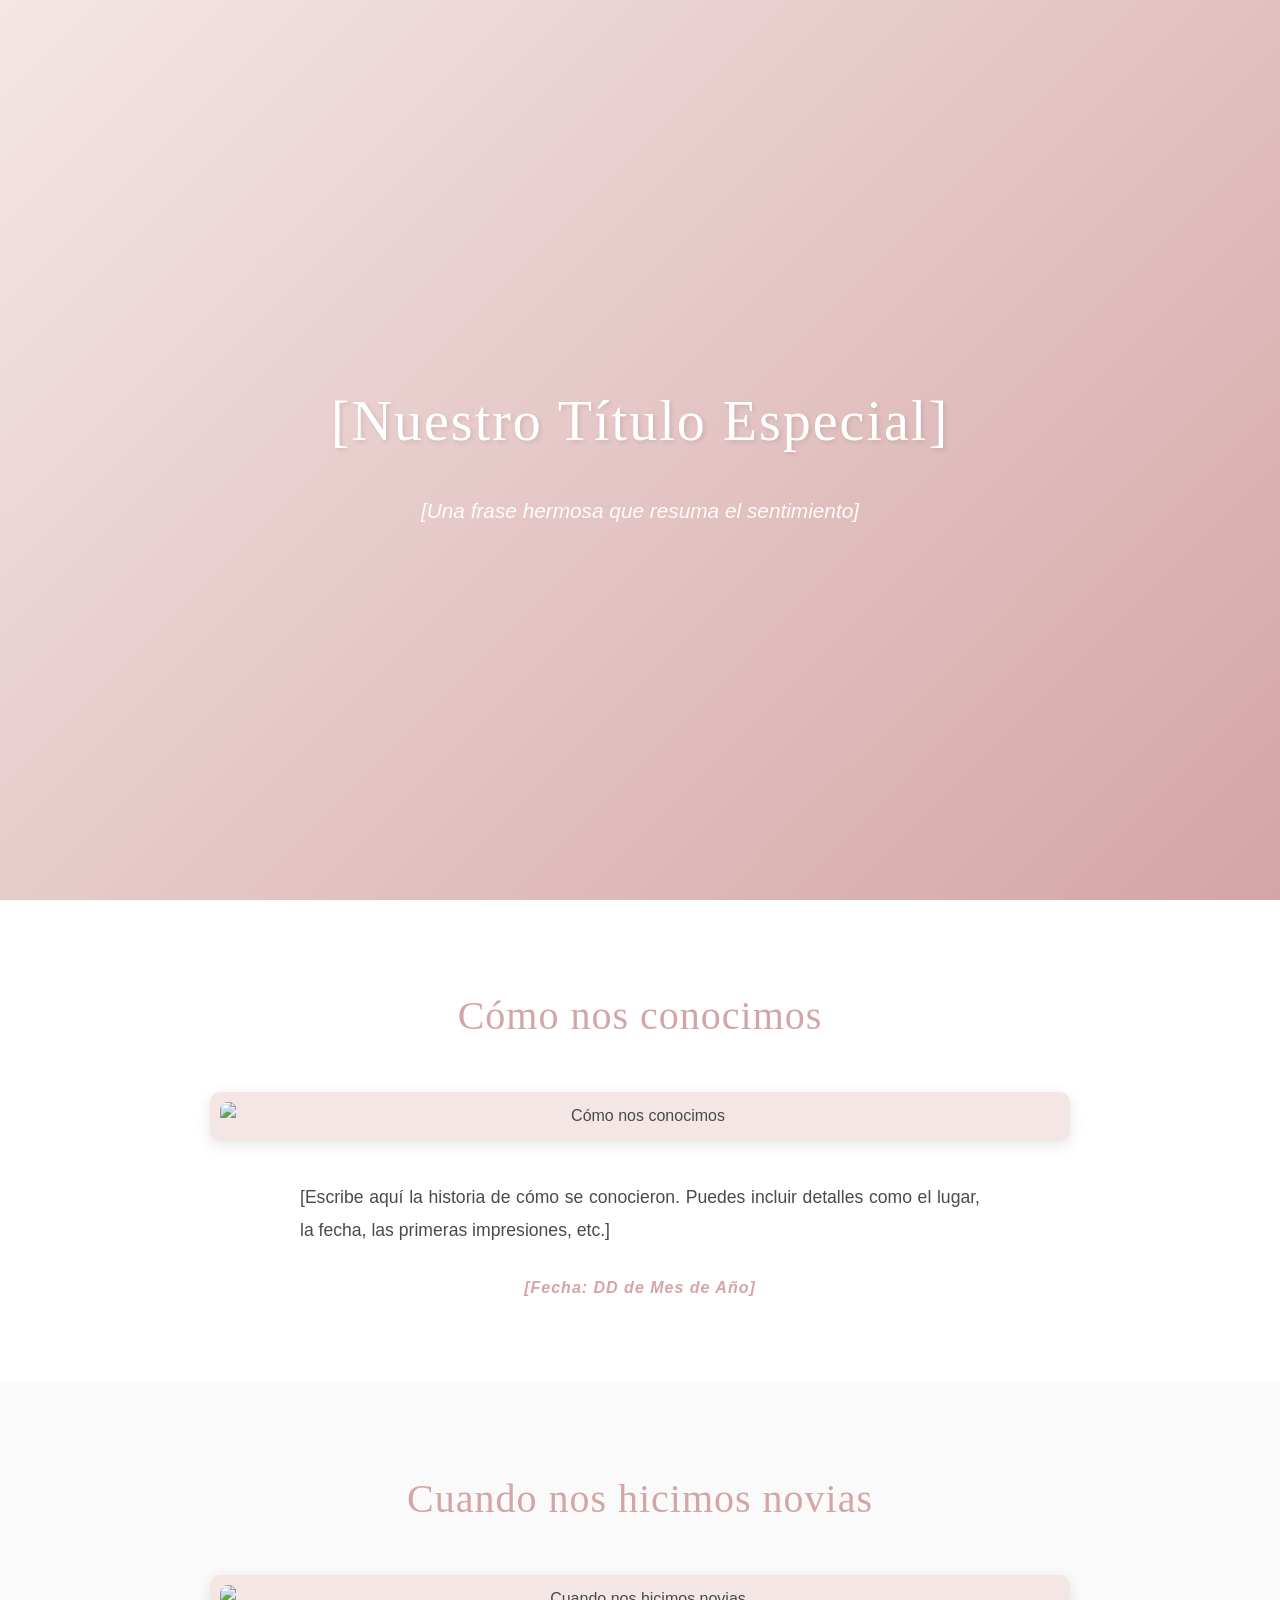
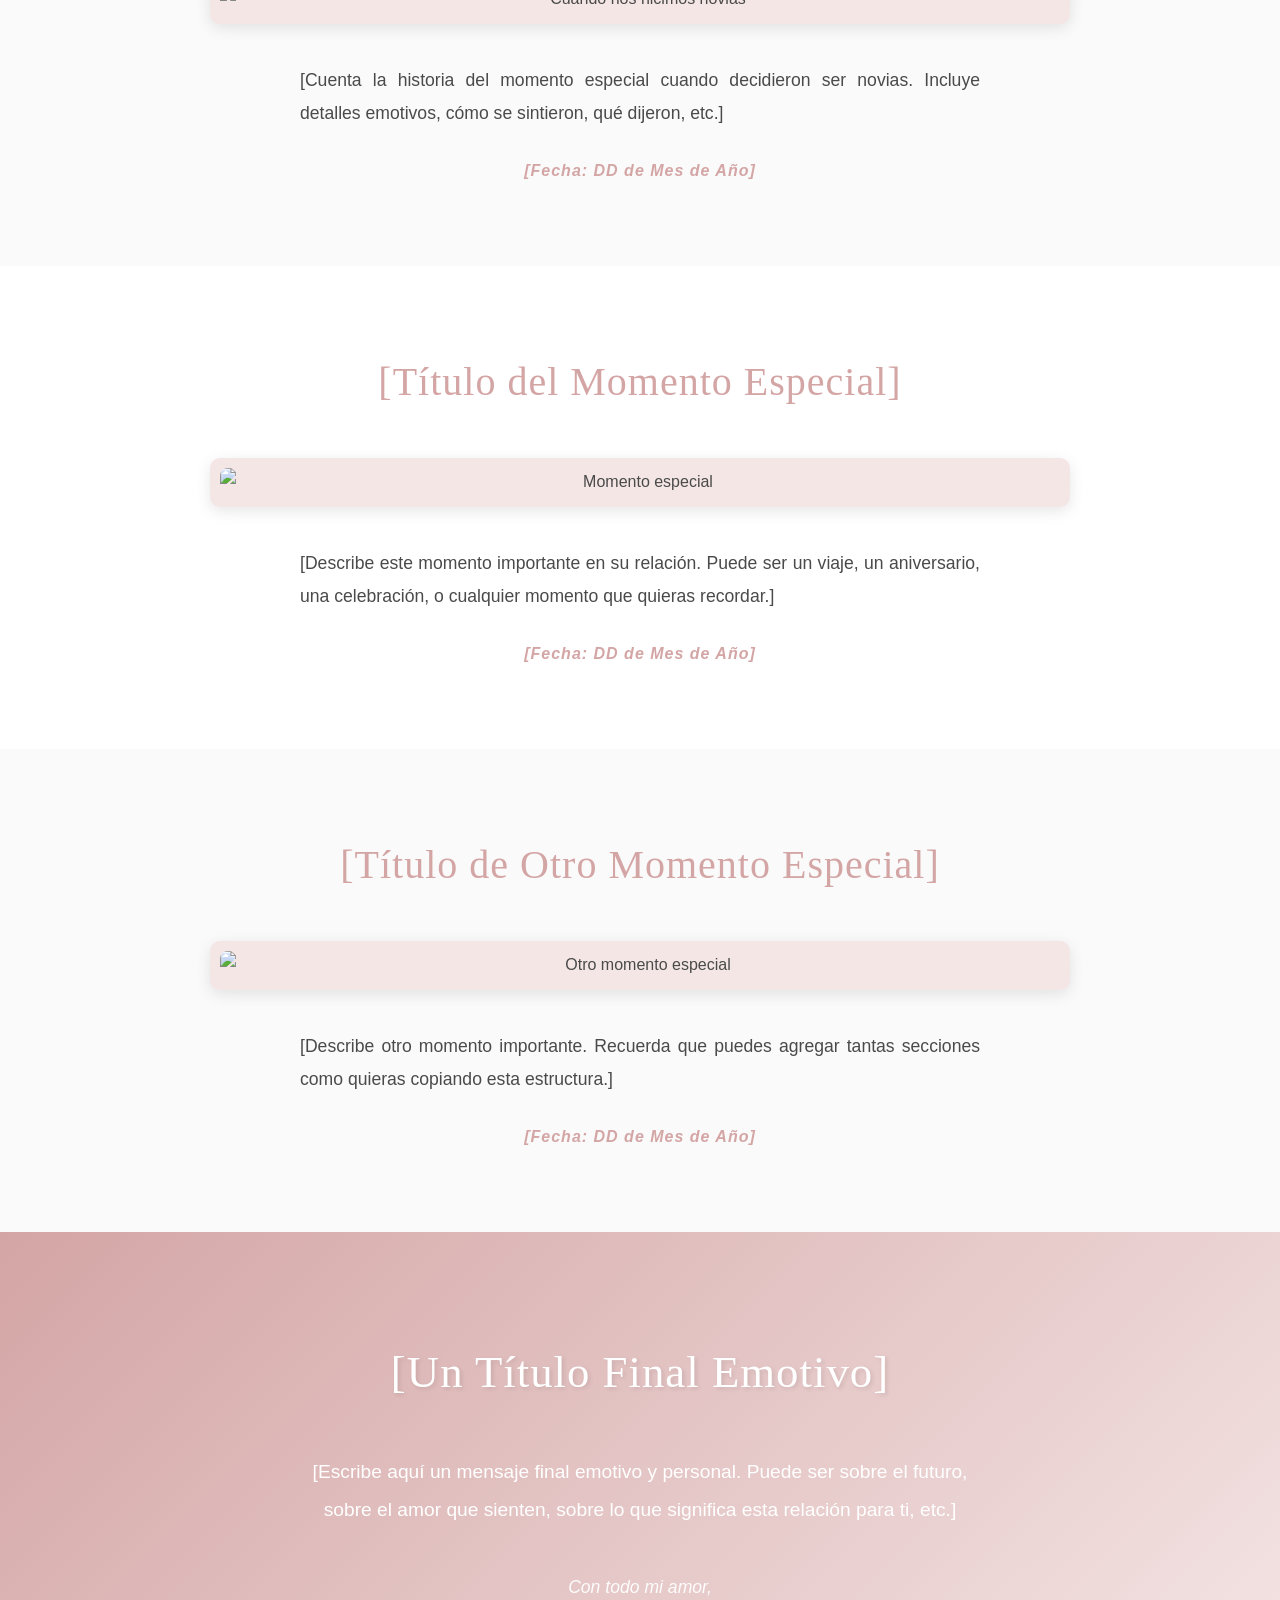
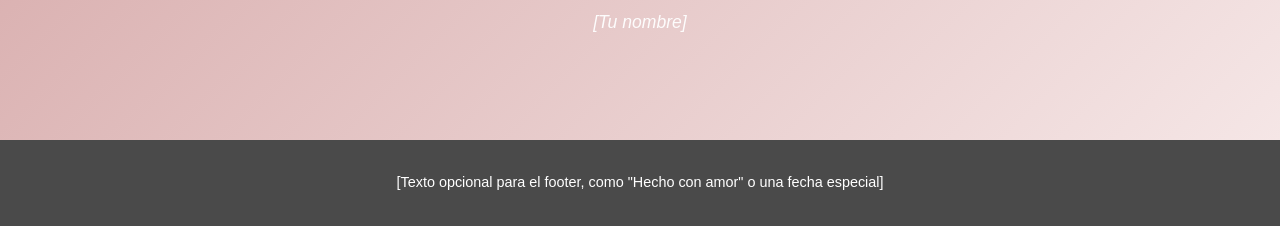
==== index.html @ 11124050 "Add files via upload" ====
<!DOCTYPE html>
<html lang="es">
<head>
    <meta charset="UTF-8">
    <meta name="viewport" content="width=device-width, initial-scale=1.0">
    <title>Nuestra Historia</title>
    <!-- Enlace al archivo CSS -->
    <link rel="stylesheet" href="style.css">
</head>
<body>
    <!-- ============================================
        PORTADA - Título principal y frase corta
        ============================================ -->
    <section class="portada">
        <div class="portada-contenido">
            <!-- CAMBIAR: Título principal de la historia -->
            <h1 class="titulo-principal">[Nuestro Título Especial]</h1>
            <!-- CAMBIAR: Frase corta y emotiva para la portada -->
            <p class="frase-portada">[Una frase hermosa que resuma el sentimiento]</p>
        </div>
    </section>

    <!-- ============================================
        SECCIÓN 1: Cómo nos conocimos
        ============================================ -->
    <section class="seccion" id="como-nos-conocimos">
        <div class="contenedor">
            <!-- CAMBIAR: Título de esta sección -->
            <h2 class="titulo-seccion">Cómo nos conocimos</h2>
            
            <!-- CAMBIAR: Imagen de esta sección -->
            <!-- Reemplazar "imagen1.jpg" con el nombre de tu imagen -->
            <!-- Formato recomendado: JPG o PNG -->
            <div class="imagen-contenedor">
                <img src="imagenes/imagen1.jpg" alt="Cómo nos conocimos" class="imagen-seccion">
            </div>
            
            <!-- CAMBIAR: Texto de la historia -->
            <div class="texto-seccion">
                <p>
                    [Escribe aquí la historia de cómo se conocieron. 
                    Puedes incluir detalles como el lugar, la fecha, 
                    las primeras impresiones, etc.]
                </p>
                <!-- CAMBIAR: Fecha importante (opcional) -->
                <p class="fecha-importante">[Fecha: DD de Mes de Año]</p>
            </div>
        </div>
    </section>

    <!-- ============================================
        SECCIÓN 2: Cuando nos hicimos novias
        ============================================ -->
    <section class="seccion seccion-alternada" id="cuando-nos-hicimos-novias">
        <div class="contenedor">
            <!-- CAMBIAR: Título de esta sección -->
            <h2 class="titulo-seccion">Cuando nos hicimos novias</h2>
            
            <!-- CAMBIAR: Imagen de esta sección -->
            <div class="imagen-contenedor">
                <img src="imagenes/imagen2.jpg" alt="Cuando nos hicimos novias" class="imagen-seccion">
            </div>
            
            <!-- CAMBIAR: Texto de la historia -->
            <div class="texto-seccion">
                <p>
                    [Cuenta la historia del momento especial cuando 
                    decidieron ser novias. Incluye detalles emotivos, 
                    cómo se sintieron, qué dijeron, etc.]
                </p>
                <!-- CAMBIAR: Fecha importante -->
                <p class="fecha-importante">[Fecha: DD de Mes de Año]</p>
            </div>
        </div>
    </section>

    <!-- ============================================
        SECCIÓN 3: Momento importante (ejemplo)
        Puedes copiar esta sección completa para agregar más momentos
        ============================================ -->
    <section class="seccion" id="momento-importante-1">
        <div class="contenedor">
            <!-- CAMBIAR: Título de este momento especial -->
            <h2 class="titulo-seccion">[Título del Momento Especial]</h2>
            
            <!-- CAMBIAR: Imagen de este momento -->
            <div class="imagen-contenedor">
                <img src="imagenes/imagen3.jpg" alt="Momento especial" class="imagen-seccion">
            </div>
            
            <!-- CAMBIAR: Texto de este momento -->
            <div class="texto-seccion">
                <p>
                    [Describe este momento importante en su relación. 
                    Puede ser un viaje, un aniversario, una celebración, 
                    o cualquier momento que quieras recordar.]
                </p>
                <!-- CAMBIAR: Fecha importante -->
                <p class="fecha-importante">[Fecha: DD de Mes de Año]</p>
            </div>
        </div>
    </section>

    <!-- ============================================
        SECCIÓN 4: Otro momento importante (ejemplo)
        Copia esta sección si necesitas más momentos
        ============================================ -->
    <section class="seccion seccion-alternada" id="momento-importante-2">
        <div class="contenedor">
            <!-- CAMBIAR: Título de este momento especial -->
            <h2 class="titulo-seccion">[Título de Otro Momento Especial]</h2>
            
            <!-- CAMBIAR: Imagen de este momento -->
            <div class="imagen-contenedor">
                <img src="imagenes/imagen4.jpg" alt="Otro momento especial" class="imagen-seccion">
            </div>
            
            <!-- CAMBIAR: Texto de este momento -->
            <div class="texto-seccion">
                <p>
                    [Describe otro momento importante. Recuerda que puedes 
                    agregar tantas secciones como quieras copiando esta estructura.]
                </p>
                <!-- CAMBIAR: Fecha importante -->
                <p class="fecha-importante">[Fecha: DD de Mes de Año]</p>
            </div>
        </div>
    </section>

    <!-- ============================================
        SECCIÓN FINAL: Mensaje emotivo
        ============================================ -->
    <section class="seccion-final">
        <div class="contenedor">
            <!-- CAMBIAR: Mensaje final emotivo -->
            <h2 class="titulo-final">[Un Título Final Emotivo]</h2>
            <div class="mensaje-final">
                <p>
                    [Escribe aquí un mensaje final emotivo y personal. 
                    Puede ser sobre el futuro, sobre el amor que sienten, 
                    sobre lo que significa esta relación para ti, etc.]
                </p>
                <!-- CAMBIAR: Firma o nombre especial (opcional) -->
                <p class="firma">Con todo mi amor,<br>[Tu nombre]</p>
            </div>
        </div>
    </section>

    <!-- ============================================
        FOOTER: Información adicional (opcional)
        ============================================ -->
    <footer class="footer">
        <div class="contenedor">
            <!-- CAMBIAR: Texto del footer (opcional) -->
            <p>[Texto opcional para el footer, como "Hecho con amor" o una fecha especial]</p>
        </div>
    </footer>
</body>
</html>
---- style.css ----
/* ============================================
   CONFIGURACIÓN GENERAL Y RESET
   ============================================ */

/* Reset básico para asegurar consistencia entre navegadores */
* {
    margin: 0;
    padding: 0;
    box-sizing: border-box;
}

/* Variables CSS para colores y estilos principales */
/* CAMBIAR: Puedes modificar estos colores para personalizar el diseño */
:root {
    --color-principal: #d4a5a5;        /* Color principal romántico (rosa suave) */
    --color-secundario: #f5e6e6;      /* Color secundario (rosa muy claro) */
    --color-texto: #4a4a4a;           /* Color del texto principal */
    --color-texto-claro: #666666;     /* Color del texto secundario */
    --color-fondo: #ffffff;            /* Color de fondo principal */
    --color-fondo-alternado: #fafafa; /* Color de fondo alternado */
    --fuente-titulo: 'Georgia', serif; /* Fuente para títulos (serif elegante) */
    --fuente-texto: 'Arial', sans-serif; /* Fuente para textos */
}

/* Estilos del cuerpo de la página */
body {
    font-family: var(--fuente-texto);
    color: var(--color-texto);
    line-height: 1.8;
    background-color: var(--color-fondo);
    /* Suaviza el renderizado de fuentes */
    -webkit-font-smoothing: antialiased;
    -moz-osx-font-smoothing: grayscale;
}

/* Contenedor principal para centrar el contenido */
.contenedor {
    max-width: 900px;
    margin: 0 auto;
    padding: 0 20px;
}

/* ============================================
   PORTADA - Sección inicial
   ============================================ */

.portada {
    /* Altura completa de la pantalla en desktop */
    min-height: 100vh;
    /* Centra el contenido verticalmente */
    display: flex;
    align-items: center;
    justify-content: center;
    /* Fondo con gradiente suave */
    background: linear-gradient(135deg, var(--color-secundario) 0%, var(--color-principal) 100%);
    /* Padding para evitar que el texto toque los bordes */
    padding: 40px 20px;
    /* Centra el texto */
    text-align: center;
}

.portada-contenido {
    /* Animación suave al cargar */
    animation: fadeInUp 1s ease-out;
}

/* Título principal de la portada */
.titulo-principal {
    font-family: var(--fuente-titulo);
    font-size: 3.5rem;
    color: #ffffff;
    margin-bottom: 20px;
    /* Sombra suave para legibilidad */
    text-shadow: 2px 2px 4px rgba(0, 0, 0, 0.1);
    font-weight: normal;
    letter-spacing: 2px;
}

/* Frase corta de la portada */
.frase-portada {
    font-size: 1.3rem;
    color: #ffffff;
    font-style: italic;
    /* Opacidad ligeramente reducida para efecto elegante */
    opacity: 0.95;
    max-width: 600px;
    margin: 0 auto;
}

/* ============================================
   SECCIONES PRINCIPALES
   ============================================ */

.seccion {
    /* Padding vertical generoso para espaciado */
    padding: 80px 0;
    background-color: var(--color-fondo);
}

/* Sección con fondo alternado para crear contraste visual */
.seccion-alternada {
    background-color: var(--color-fondo-alternado);
}

/* Título de cada sección */
.titulo-seccion {
    font-family: var(--fuente-titulo);
    font-size: 2.5rem;
    color: var(--color-principal);
    text-align: center;
    margin-bottom: 40px;
    font-weight: normal;
    letter-spacing: 1px;
}

/* ============================================
   CONTENEDOR DE IMÁGENES
   ============================================ */

.imagen-contenedor {
    /* Centra la imagen */
    text-align: center;
    margin: 40px 0;
    /* Bordes redondeados suaves */
    border-radius: 10px;
    /* Sombra suave para profundidad */
    box-shadow: 0 4px 15px rgba(0, 0, 0, 0.1);
    /* Evita que la imagen se desborde */
    overflow: hidden;
    background-color: var(--color-secundario);
    padding: 10px;
}

/* Estilos de las imágenes */
.imagen-seccion {
    /* Ancho máximo para que no se vean demasiado grandes */
    max-width: 100%;
    height: auto;
    /* Bordes redondeados */
    border-radius: 8px;
    /* Transición suave al hacer hover (en desktop) */
    transition: transform 0.3s ease;
    /* Display block para evitar espacios extraños */
    display: block;
    margin: 0 auto;
}

/* Efecto hover en desktop (solo funciona con mouse) */
@media (hover: hover) {
    .imagen-seccion:hover {
        transform: scale(1.02);
    }
}

/* ============================================
   TEXTOS DE LAS SECCIONES
   ============================================ */

.texto-seccion {
    font-size: 1.1rem;
    line-height: 1.9;
    color: var(--color-texto);
    text-align: justify;
    /* Padding horizontal para mejor legibilidad */
    padding: 0 10px;
    max-width: 700px;
    margin: 0 auto;
}

/* Fechas importantes destacadas */
.fecha-importante {
    font-size: 1rem;
    color: var(--color-principal);
    font-weight: bold;
    text-align: center;
    margin-top: 25px;
    font-style: italic;
    letter-spacing: 1px;
}

/* ============================================
   SECCIÓN FINAL
   ============================================ */

.seccion-final {
    /* Padding extra para la sección final */
    padding: 100px 0;
    /* Fondo con gradiente para destacar */
    background: linear-gradient(135deg, var(--color-principal) 0%, var(--color-secundario) 100%);
    text-align: center;
}

.titulo-final {
    font-family: var(--fuente-titulo);
    font-size: 2.8rem;
    color: #ffffff;
    margin-bottom: 40px;
    font-weight: normal;
    letter-spacing: 1px;
    text-shadow: 2px 2px 4px rgba(0, 0, 0, 0.1);
}

.mensaje-final {
    font-size: 1.2rem;
    color: #ffffff;
    line-height: 2;
    max-width: 700px;
    margin: 0 auto;
    padding: 0 20px;
}

/* Firma al final del mensaje */
.firma {
    margin-top: 40px;
    font-size: 1.1rem;
    font-style: italic;
    opacity: 0.95;
}

/* ============================================
   FOOTER
   ============================================ */

.footer {
    background-color: var(--color-texto);
    color: #ffffff;
    padding: 30px 0;
    text-align: center;
    font-size: 0.9rem;
}

/* ============================================
   ANIMACIONES
   ============================================ */

/* Animación de entrada suave para la portada */
@keyframes fadeInUp {
    from {
        opacity: 0;
        transform: translateY(30px);
    }
    to {
        opacity: 1;
        transform: translateY(0);
    }
}

/* ============================================
   DISEÑO RESPONSIVE - TABLET
   ============================================ */

@media screen and (max-width: 768px) {
    /* Título principal más pequeño en tablet */
    .titulo-principal {
        font-size: 2.8rem;
    }
    
    /* Frase de portada más pequeña */
    .frase-portada {
        font-size: 1.1rem;
    }
    
    /* Títulos de sección más pequeños */
    .titulo-seccion {
        font-size: 2rem;
    }
    
    /* Título final más pequeño */
    .titulo-final {
        font-size: 2.2rem;
    }
    
    /* Padding reducido en secciones */
    .seccion {
        padding: 60px 0;
    }
    
    .seccion-final {
        padding: 80px 0;
    }
}

/* ============================================
   DISEÑO RESPONSIVE - CELULAR
   ============================================ */

@media screen and (max-width: 480px) {
    /* Título principal aún más pequeño en celular */
    .titulo-principal {
        font-size: 2rem;
        letter-spacing: 1px;
    }
    
    /* Frase de portada más pequeña */
    .frase-portada {
        font-size: 1rem;
        padding: 0 10px;
    }
    
    /* Títulos de sección más pequeños */
    .titulo-seccion {
        font-size: 1.6rem;
        padding: 0 15px;
    }
    
    /* Título final más pequeño */
    .titulo-final {
        font-size: 1.8rem;
    }
    
    /* Texto de secciones más pequeño */
    .texto-seccion {
        font-size: 1rem;
        text-align: left;
        padding: 0 5px;
    }
    
    /* Mensaje final más pequeño */
    .mensaje-final {
        font-size: 1rem;
    }
    
    /* Padding reducido en secciones */
    .seccion {
        padding: 50px 0;
    }
    
    .seccion-final {
        padding: 60px 0;
    }
    
    /* Contenedor con menos padding en móvil */
    .contenedor {
        padding: 0 15px;
    }
    
    /* Imágenes con menos margen en móvil */
    .imagen-contenedor {
        margin: 30px 0;
        padding: 5px;
    }
}

/* ============================================
   MEJORAS ADICIONALES
   ============================================ */

/* Selección de texto personalizada */
::selection {
    background-color: var(--color-principal);
    color: #ffffff;
}

/* Estilo para enlaces (si decides agregar algunos) */
a {
    color: var(--color-principal);
    text-decoration: none;
    transition: opacity 0.3s ease;
}

a:hover {
    opacity: 0.7;
}

/* Suaviza el scroll en navegadores que lo soporten */
html {
    scroll-behavior: smooth;
}
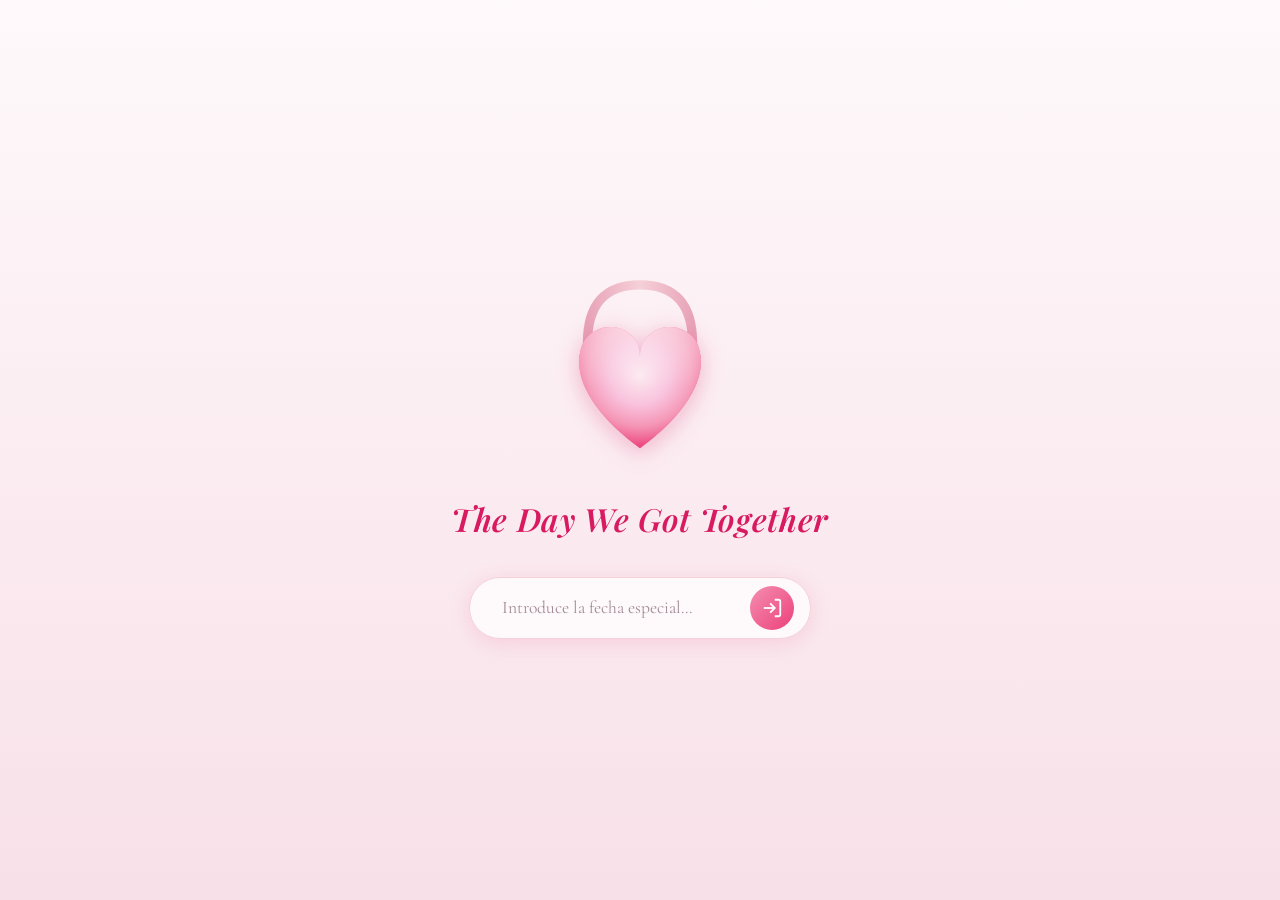
==== commit a66cba24: "." ====
--- a/index.html
+++ b/index.html
@@ -1,159 +1,249 @@
-<!DOCTYPE html>
-<html lang="es">
-<head>
-    <meta charset="UTF-8">
-    <meta name="viewport" content="width=device-width, initial-scale=1.0">
-    <title>Nuestra Historia</title>
-    <!-- Enlace al archivo CSS -->
-    <link rel="stylesheet" href="style.css">
-</head>
-<body>
-    <!-- ============================================
-        PORTADA - Título principal y frase corta
-        ============================================ -->
-    <section class="portada">
-        <div class="portada-contenido">
-            <!-- CAMBIAR: Título principal de la historia -->
-            <h1 class="titulo-principal">[Nuestro Título Especial]</h1>
-            <!-- CAMBIAR: Frase corta y emotiva para la portada -->
-            <p class="frase-portada">[Una frase hermosa que resuma el sentimiento]</p>
-        </div>
-    </section>
-
-    <!-- ============================================
-        SECCIÓN 1: Cómo nos conocimos
-        ============================================ -->
-    <section class="seccion" id="como-nos-conocimos">
-        <div class="contenedor">
-            <!-- CAMBIAR: Título de esta sección -->
-            <h2 class="titulo-seccion">Cómo nos conocimos</h2>
-            
-            <!-- CAMBIAR: Imagen de esta sección -->
-            <!-- Reemplazar "imagen1.jpg" con el nombre de tu imagen -->
-            <!-- Formato recomendado: JPG o PNG -->
-            <div class="imagen-contenedor">
-                <img src="imagenes/imagen1.jpg" alt="Cómo nos conocimos" class="imagen-seccion">
-            </div>
-            
-            <!-- CAMBIAR: Texto de la historia -->
-            <div class="texto-seccion">
-                <p>
-                    [Escribe aquí la historia de cómo se conocieron. 
-                    Puedes incluir detalles como el lugar, la fecha, 
-                    las primeras impresiones, etc.]
-                </p>
-                <!-- CAMBIAR: Fecha importante (opcional) -->
-                <p class="fecha-importante">[Fecha: DD de Mes de Año]</p>
-            </div>
-        </div>
-    </section>
-
-    <!-- ============================================
-        SECCIÓN 2: Cuando nos hicimos novias
-        ============================================ -->
-    <section class="seccion seccion-alternada" id="cuando-nos-hicimos-novias">
-        <div class="contenedor">
-            <!-- CAMBIAR: Título de esta sección -->
-            <h2 class="titulo-seccion">Cuando nos hicimos novias</h2>
-            
-            <!-- CAMBIAR: Imagen de esta sección -->
-            <div class="imagen-contenedor">
-                <img src="imagenes/imagen2.jpg" alt="Cuando nos hicimos novias" class="imagen-seccion">
-            </div>
-            
-            <!-- CAMBIAR: Texto de la historia -->
-            <div class="texto-seccion">
-                <p>
-                    [Cuenta la historia del momento especial cuando 
-                    decidieron ser novias. Incluye detalles emotivos, 
-                    cómo se sintieron, qué dijeron, etc.]
-                </p>
-                <!-- CAMBIAR: Fecha importante -->
-                <p class="fecha-importante">[Fecha: DD de Mes de Año]</p>
-            </div>
-        </div>
-    </section>
-
-    <!-- ============================================
-        SECCIÓN 3: Momento importante (ejemplo)
-        Puedes copiar esta sección completa para agregar más momentos
-        ============================================ -->
-    <section class="seccion" id="momento-importante-1">
-        <div class="contenedor">
-            <!-- CAMBIAR: Título de este momento especial -->
-            <h2 class="titulo-seccion">[Título del Momento Especial]</h2>
-            
-            <!-- CAMBIAR: Imagen de este momento -->
-            <div class="imagen-contenedor">
-                <img src="imagenes/imagen3.jpg" alt="Momento especial" class="imagen-seccion">
-            </div>
-            
-            <!-- CAMBIAR: Texto de este momento -->
-            <div class="texto-seccion">
-                <p>
-                    [Describe este momento importante en su relación. 
-                    Puede ser un viaje, un aniversario, una celebración, 
-                    o cualquier momento que quieras recordar.]
-                </p>
-                <!-- CAMBIAR: Fecha importante -->
-                <p class="fecha-importante">[Fecha: DD de Mes de Año]</p>
-            </div>
-        </div>
-    </section>
-
-    <!-- ============================================
-        SECCIÓN 4: Otro momento importante (ejemplo)
-        Copia esta sección si necesitas más momentos
-        ============================================ -->
-    <section class="seccion seccion-alternada" id="momento-importante-2">
-        <div class="contenedor">
-            <!-- CAMBIAR: Título de este momento especial -->
-            <h2 class="titulo-seccion">[Título de Otro Momento Especial]</h2>
-            
-            <!-- CAMBIAR: Imagen de este momento -->
-            <div class="imagen-contenedor">
-                <img src="imagenes/imagen4.jpg" alt="Otro momento especial" class="imagen-seccion">
-            </div>
-            
-            <!-- CAMBIAR: Texto de este momento -->
-            <div class="texto-seccion">
-                <p>
-                    [Describe otro momento importante. Recuerda que puedes 
-                    agregar tantas secciones como quieras copiando esta estructura.]
-                </p>
-                <!-- CAMBIAR: Fecha importante -->
-                <p class="fecha-importante">[Fecha: DD de Mes de Año]</p>
-            </div>
-        </div>
-    </section>
-
-    <!-- ============================================
-        SECCIÓN FINAL: Mensaje emotivo
-        ============================================ -->
-    <section class="seccion-final">
-        <div class="contenedor">
-            <!-- CAMBIAR: Mensaje final emotivo -->
-            <h2 class="titulo-final">[Un Título Final Emotivo]</h2>
-            <div class="mensaje-final">
-                <p>
-                    [Escribe aquí un mensaje final emotivo y personal. 
-                    Puede ser sobre el futuro, sobre el amor que sienten, 
-                    sobre lo que significa esta relación para ti, etc.]
-                </p>
-                <!-- CAMBIAR: Firma o nombre especial (opcional) -->
-                <p class="firma">Con todo mi amor,<br>[Tu nombre]</p>
-            </div>
-        </div>
-    </section>
-
-    <!-- ============================================
-        FOOTER: Información adicional (opcional)
-        ============================================ -->
-    <footer class="footer">
-        <div class="contenedor">
-            <!-- CAMBIAR: Texto del footer (opcional) -->
-            <p>[Texto opcional para el footer, como "Hecho con amor" o una fecha especial]</p>
-        </div>
-    </footer>
-</body>
-</html>
+<!DOCTYPE html>
+<html lang="es">
+<head>
+    <meta charset="UTF-8">
+    <meta name="viewport" content="width=device-width, initial-scale=1.0">
+    <title>The Day We Got Together</title>
+    
+    <!-- ===== GOOGLE FONTS - TIPOGRAFÍA ROMÁNTICA ===== -->
+    <link rel="preconnect" href="https://fonts.googleapis.com">
+    <link rel="preconnect" href="https://fonts.gstatic.com" crossorigin>
+    <link href="https://fonts.googleapis.com/css2?family=Cormorant+Garamond:ital,wght@0,400;0,600;1,400&family=Playfair+Display:ital,wght@0,400;0,600;1,400&display=swap" rel="stylesheet">
+    
+    <!-- ===== HOJAS DE ESTILO ===== -->
+    <link rel="stylesheet" href="styles.css">
+</head>
+<body>
+    <!-- ===== CONTENEDOR PRINCIPAL - GESTIÓN DE SECCIONES ===== -->
+    <main class="app-container">
+        
+        <!-- ===== EFECTO CORAZONES CAYENDO (z-index bajo, no interfiere con clics) ===== -->
+        <div id="hearts-container" class="hearts-container" aria-hidden="true"></div>
+        
+        <!-- ===== SECCIÓN CANDADO - PANTALLA INICIAL CON CONTRASEÑA ===== -->
+        <section id="lock-screen" class="lock-screen active">
+            <div class="lock-wrapper">
+                
+                <!-- ===== CANDADO SVG - CORAZÓN CON ARCO ===== -->
+                <div id="lock-container" class="lock-container">
+                    <!-- Arco del candado - elemento separado para animación de apertura -->
+                    <svg class="lock-shackle" id="lock-shackle" viewBox="0 0 120 60" aria-hidden="true">
+                        <defs>
+                            <linearGradient id="shackleGradient" x1="0%" y1="0%" x2="100%" y2="0%">
+                                <stop offset="0%" style="stop-color:#e8a4b8;stop-opacity:1" />
+                                <stop offset="50%" style="stop-color:#f5d0d9;stop-opacity:1" />
+                                <stop offset="100%" style="stop-color:#e8a4b8;stop-opacity:1" />
+                            </linearGradient>
+                        </defs>
+                        <path d="M 15 55 
+                                Q 15 5 60 5 
+                                Q 105 5 105 55" 
+                            fill="none" 
+                            stroke="url(#shackleGradient)" 
+                            stroke-width="8" 
+                            stroke-linecap="round"/>
+                    </svg>
+                    <!-- Cuerpo del candado - corazón -->
+                    <svg class="lock-body" id="lock-body" viewBox="0 0 100 90" aria-hidden="true">
+                        <defs>
+                            <radialGradient id="heartGradient" cx="50%" cy="40%" r="60%">
+                                <stop offset="0%" style="stop-color:#fce4ec;stop-opacity:1" />
+                                <stop offset="40%" style="stop-color:#f8bbd9;stop-opacity:1" />
+                                <stop offset="70%" style="stop-color:#f48fb1;stop-opacity:1" />
+                                <stop offset="100%" style="stop-color:#ec407a;stop-opacity:1" />
+                            </radialGradient>
+                            <filter id="innerShadow" x="-20%" y="-20%" width="140%" height="140%">
+                                <feOffset dx="2" dy="2"/>
+                                <feGaussianBlur stdDeviation="2" result="blur"/>
+                                <feFlood flood-color="#000" flood-opacity="0.15"/>
+                                <feComposite in2="blur" operator="in"/>
+                                <feComposite in2="SourceAlpha" operator="in"/>
+                                <feMerge>
+                                    <feMergeNode/>
+                                    <feMergeNode in="SourceGraphic"/>
+                                </feMerge>
+                            </filter>
+                            <filter id="outerShadow" x="-30%" y="-30%" width="160%" height="160%">
+                                <feDropShadow dx="0" dy="4" stdDeviation="6" flood-color="#d81b60" flood-opacity="0.25"/>
+                            </filter>
+                            <linearGradient id="glossyHighlight" x1="0%" y1="0%" x2="0%" y2="100%">
+                                <stop offset="0%" style="stop-color:#fff;stop-opacity:0.6" />
+                                <stop offset="50%" style="stop-color:#fff;stop-opacity:0.15" />
+                                <stop offset="100%" style="stop-color:#fff;stop-opacity:0" />
+                            </linearGradient>
+                        </defs>
+                        <!-- Sombra exterior -->
+                        <path d="M 50 82 
+                                C 20 60 5 35 15 15 
+                                C 25 0 50 5 50 25 
+                                C 50 5 75 0 85 15 
+                                C 95 35 80 60 50 82 Z" 
+                            fill="#ec407a" 
+                            filter="url(#outerShadow)"
+                            opacity="0.3"/>
+                        <!-- Cuerpo principal del corazón -->
+                        <path id="heartPath" 
+                            d="M 50 82 
+                                C 20 60 5 35 15 15 
+                                C 25 0 50 5 50 25 
+                                C 50 5 75 0 85 15 
+                                C 95 35 80 60 50 82 Z" 
+                            fill="url(#heartGradient)" 
+                            filter="url(#innerShadow)"/>
+                        <!-- Efecto glossy (highlight superior) -->
+                        <path d="M 50 82 
+                                C 20 60 5 35 15 15 
+                                C 25 0 50 5 50 25 
+                                C 50 5 75 0 85 15 
+                                C 95 35 80 60 50 82 Z" 
+                            fill="url(#glossyHighlight)"/>
+                    </svg>
+                </div>
+                
+                <!-- ===== TEXTO DEL CANDADO ===== -->
+                <h1 class="lock-title">The Day We Got Together</h1>
+                
+                <!-- ===== FORMULARIO DE CONTRASEÑA ===== -->
+                <form id="password-form" class="password-form" autocomplete="off">
+                    <input type="text" 
+                        id="password-input" 
+                        class="password-input" 
+                        placeholder="Introduce la fecha especial..." 
+                        maxlength="8"
+                        inputmode="numeric"
+                        pattern="[0-9]*"
+                        autocomplete="off">
+                    <button type="submit" class="password-submit" aria-label="Desbloquear">
+                        <svg viewBox="0 0 24 24" fill="none" stroke="currentColor" stroke-width="2">
+                            <path d="M15 3h4a2 2 0 0 1 2 2v14a2 2 0 0 1-2 2h-4"/>
+                            <polyline points="10 17 15 12 10 7"/>
+                            <line x1="15" y1="12" x2="3" y2="12"/>
+                        </svg>
+                    </button>
+                </form>
+            </div>
+        </section>
+        
+        <!-- ===== SECCIÓN RULETA DE FOTOS ===== -->
+        <section id="carousel-screen" class="carousel-screen">
+            <div class="carousel-wrapper">
+                <h2 class="carousel-title">Nuestros momentos</h2>
+                
+                <!-- ===== CONTENEDOR DE LA RULETA ===== -->
+                <div class="carousel-container">
+                    <div id="carousel-wheel" class="carousel-wheel">
+                        <!-- Las fotos se insertan dinámicamente via JS -->
+                    </div>
+                </div>
+                
+                <p class="carousel-hint">Usa la rueda del mouse para girar • Haz clic en una foto • Sigue el orden de las fotos en sentido horario</p>
+            </div>
+        </section>
+        
+        <!-- ===== OVERLAYS DE FOTOS - VISOR AMPLIADO ===== -->
+        <!-- Cada overlay muestra una foto en grande con su historia editable -->
+        
+        <!-- ===== HISTORIA FOTO 1 ===== -->
+        <div id="overlay-0" class="photo-overlay" role="dialog" aria-modal="true" aria-label="Ver foto">
+            <div class="overlay-content">
+                <img class="overlay-image" src="" alt="Foto especial">
+                <div class="overlay-story">
+                    <h3>Dia 11 de julio de 2025</h3>
+                    <p>
+                    Escribe aquí la historia detrás de esta foto...
+                    </p>
+                </div>
+                <button class="overlay-back-btn">Volver a la ruleta</button>
+            </div>
+        </div>
+        
+        <!-- ===== HISTORIA FOTO 2 ===== -->
+        <div id="overlay-1" class="photo-overlay" role="dialog" aria-modal="true" aria-label="Ver foto">
+            <div class="overlay-content">
+                <img class="overlay-image" src="" alt="Foto especial">
+                <div class="overlay-story">
+                    <h3>Nuestro momento</h3>
+                    <p>
+                        Escribe aquí la historia detrás de esta foto...
+                    </p>
+                </div>
+                <button class="overlay-back-btn">Volver a la ruleta</button>
+            </div>
+        </div>
+        
+        <!-- ===== HISTORIA FOTO 3 ===== -->
+        <div id="overlay-2" class="photo-overlay" role="dialog" aria-modal="true" aria-label="Ver foto">
+            <div class="overlay-content">
+                <img class="overlay-image" src="" alt="Foto especial">
+                <div class="overlay-story">
+                    <h3>Nuestro momento</h3>
+                    <p>
+                        Escribe aquí la historia detrás de esta foto...
+                    </p>
+                </div>
+                <button class="overlay-back-btn">Volver a la ruleta</button>
+            </div>
+        </div>
+        
+        <!-- ===== HISTORIA FOTO 4 ===== -->
+        <div id="overlay-3" class="photo-overlay" role="dialog" aria-modal="true" aria-label="Ver foto">
+            <div class="overlay-content">
+                <img class="overlay-image" src="" alt="Foto especial">
+                <div class="overlay-story">
+                    <h3>Nuestro momento</h3>
+                    <p>
+                        Escribe aquí la historia detrás de esta foto...
+                    </p>
+                </div>
+                <button class="overlay-back-btn">Volver a la ruleta</button>
+            </div>
+        </div>
+        
+        <!-- ===== HISTORIA FOTO 5 ===== -->
+        <div id="overlay-4" class="photo-overlay" role="dialog" aria-modal="true" aria-label="Ver foto">
+            <div class="overlay-content">
+                <img class="overlay-image" src="" alt="Foto especial">
+                <div class="overlay-story">
+                    <h3>Nuestro momento</h3>
+                    <p>
+                        Escribe aquí la historia detrás de esta foto...
+                    </p>
+                </div>
+                <button class="overlay-back-btn">Volver a la ruleta</button>
+            </div>
+        </div>
+        
+        <!-- ===== HISTORIA FOTO 6 ===== -->
+        <div id="overlay-5" class="photo-overlay" role="dialog" aria-modal="true" aria-label="Ver foto">
+            <div class="overlay-content">
+                <img class="overlay-image" src="" alt="Foto especial">
+                <div class="overlay-story">
+                    <h3>Nuestro momento</h3>
+                    <p>
+                        Escribe aquí la historia detrás de esta foto...
+                    </p>
+                </div>
+                <button class="overlay-back-btn">Volver a la ruleta</button>
+            </div>
+        </div>
+        
+        <!-- ===== HISTORIA FOTO 7 ===== -->
+        <div id="overlay-6" class="photo-overlay" role="dialog" aria-modal="true" aria-label="Ver foto">
+            <div class="overlay-content">
+                <img class="overlay-image" src="" alt="Foto especial">
+                <div class="overlay-story">
+                    <h3>Nuestro momento</h3>
+                    <p>
+                        Escribe aquí la historia detrás de esta foto...
+                    </p>
+                </div>
+                <button class="overlay-back-btn">Volver a la ruleta</button>
+            </div>
+        </div>
+        
+    </main>
+    
+    <!-- ===== SCRIPTS ===== -->
+    <script src="script.js"></script>
+</body>
+</html>
--- a/styles.css
+++ b/styles.css
@@ -0,0 +1,468 @@
+/* ===== RESET Y VARIABLES GLOBALES ===== */
+*,
+*::before,
+*::after {
+    box-sizing: border-box;
+    margin: 0;
+    padding: 0;
+}
+
+:root {
+    /* Paleta romántica rosa-durazno */
+    --color-cream: #fef9fb;
+    --color-peach: #f8e0e8;
+    --color-pink-light: #f5d0d9;
+    --color-pink: #f48fb1;
+    --color-pink-dark: #ec407a;
+    --color-rose: #d81b60;
+    --color-text: #4a2c3a;
+    --color-text-soft: #7d5a6c;
+    
+    /* Transiciones elegantes */
+    --ease-romantic: cubic-bezier(0.4, 0, 0.2, 1);
+    --ease-bounce: cubic-bezier(0.34, 1.56, 0.64, 1);
+    --transition-fast: 0.2s var(--ease-romantic);
+    --transition-smooth: 0.5s var(--ease-romantic);
+    --transition-slow: 0.8s var(--ease-romantic);
+}
+
+html {
+    scroll-behavior: smooth;
+}
+
+body {
+    font-family: 'Cormorant Garamond', 'Playfair Display', Georgia, serif;
+    background-color: var(--color-cream);
+    color: var(--color-text);
+    min-height: 100vh;
+    overflow-x: hidden;
+    line-height: 1.6;
+}
+
+/* ===== CONTENEDOR PRINCIPAL - GESTIÓN DE SECCIONES ===== */
+.app-container {
+    min-height: 100vh;
+    position: relative;
+}
+
+/* ===== EFECTO CORAZONES CAYENDO ===== */
+.hearts-container {
+    position: fixed;
+    top: 0;
+    left: 0;
+    width: 100%;
+    height: 100%;
+    pointer-events: none;
+    z-index: 0;
+    overflow: hidden;
+}
+
+.heart {
+    position: absolute;
+    top: -50px;
+    color: var(--color-pink);
+    opacity: 0;
+    will-change: transform;
+}
+
+/* Animación: caída con rotación suave (translateY + rotate) */
+@keyframes heartFall {
+    from {
+        opacity: 0;
+        transform: translateY(0) rotate(0deg);
+    }
+    5% {
+        opacity: 0.6;
+    }
+    to {
+        opacity: 0.4;
+        transform: translateY(calc(100vh + 80px)) rotate(360deg);
+    }
+}
+
+/* ===== SECCIÓN CANDADO - PANTALLA INICIAL ===== */
+.lock-screen {
+    position: fixed;
+    top: 0;
+    left: 0;
+    width: 100%;
+    height: 100%;
+    display: flex;
+    align-items: center;
+    justify-content: center;
+    background: linear-gradient(180deg, var(--color-cream) 0%, var(--color-peach) 100%);
+    z-index: 100;
+    opacity: 1;
+    visibility: visible;
+    transition: opacity var(--transition-slow), visibility var(--transition-slow);
+}
+
+.lock-screen.hidden {
+    opacity: 0;
+    visibility: hidden;
+    pointer-events: none;
+}
+
+/* ===== CONTENEDOR DEL CANDADO ===== */
+.lock-wrapper {
+    display: flex;
+    flex-direction: column;
+    align-items: center;
+    gap: 2rem;
+    padding: 2rem;
+}
+
+/* ===== CANDADO SVG - CORAZÓN CON ARCO ===== */
+.lock-container {
+    position: relative;
+    width: 180px;
+    height: 200px;
+}
+
+/* Arco del candado - posicionado unido al corazón (bajado para que no se vea separado) */
+/* transform-origin en el punto de pivote izquierdo del arco (viewBox 15,55) */
+.lock-shackle {
+    position: absolute;
+    top: 18px;
+    left: 50%;
+    transform: translateX(-50%);
+    width: 140px;
+    height: 70px;
+    transform-origin: 17px 64px;
+    transition: transform 0.6s ease-in-out;
+    z-index: -1;
+}
+
+/* Estado desbloqueado - arco rota hacia la izquierda (ease-in-out) */
+.lock-container.unlocked .lock-shackle {
+    transform: translateX(-50%) rotate(-55deg);
+}
+
+/* Animación de sacudida cuando la contraseña es incorrecta */
+.lock-container.shake {
+    animation: lockShake 0.5s var(--ease-romantic);
+}
+
+@keyframes lockShake {
+    0%, 100% { transform: translateX(0); }
+    20% { transform: translateX(-8px); }
+    40% { transform: translateX(8px); }
+    60% { transform: translateX(-6px); }
+    80% { transform: translateX(6px); }
+}
+
+/* Cuerpo del candado - corazón */
+.lock-body {
+    position: absolute;
+    bottom: 0;
+    left: 50%;
+    transform: translateX(-50%);
+    width: 160px;
+    height: 144px;
+    filter: drop-shadow(0 4px 12px rgba(216, 27, 96, 0.2));
+}
+
+/* ===== TEXTO DEL CANDADO ===== */
+.lock-title {
+    font-family: 'Playfair Display', Georgia, serif;
+    font-size: clamp(1.5rem, 4vw, 2rem);
+    font-weight: 600;
+    color: var(--color-rose);
+    text-align: center;
+    letter-spacing: 0.02em;
+    font-style: italic;
+}
+
+/* ===== FORMULARIO DE CONTRASEÑA ===== */
+.password-form {
+    display: flex;
+    align-items: center;
+    gap: 0.5rem;
+    background: rgba(255, 255, 255, 0.8);
+    padding: 0.5rem 1rem;
+    border-radius: 50px;
+    box-shadow: 0 4px 20px rgba(236, 64, 122, 0.15);
+    border: 1px solid var(--color-pink-light);
+}
+
+.password-input {
+    font-family: 'Cormorant Garamond', Georgia, serif;
+    font-size: 1.1rem;
+    padding: 0.6rem 1rem;
+    border: none;
+    background: transparent;
+    color: var(--color-text);
+    min-width: 32ch; /* Ancho al tamaño del placeholder "Introduce la fecha especial..." */
+    outline: none;
+}
+
+.password-input::placeholder {
+    color: var(--color-text-soft);
+    opacity: 0.7;
+}
+
+.password-submit {
+    width: 44px;
+    height: 44px;
+    border-radius: 50%;
+    border: none;
+    background: linear-gradient(135deg, var(--color-pink) 0%, var(--color-pink-dark) 100%);
+    color: white;
+    cursor: pointer;
+    display: flex;
+    align-items: center;
+    justify-content: center;
+    transition: transform var(--transition-fast), box-shadow var(--transition-fast);
+}
+
+.password-submit:hover {
+    transform: scale(1.05);
+    box-shadow: 0 4px 15px rgba(236, 64, 122, 0.4);
+}
+
+.password-submit:active {
+    transform: scale(0.98);
+}
+
+.password-submit svg {
+    width: 22px;
+    height: 22px;
+}
+
+/* ===== SECCIÓN RULETA DE FOTOS ===== */
+/* Pantalla fija sin scroll - solo la ruleta gira con la rueda del mouse */
+.carousel-screen {
+    position: fixed;
+    z-index: 1;
+    top: 0;
+    left: 0;
+    width: 100%;
+    height: 100%;
+    min-height: 100vh;
+    padding: 2rem 1rem;
+    display: flex;
+    flex-direction: column;
+    align-items: center;
+    justify-content: center;
+    overflow: hidden;
+    opacity: 0;
+    visibility: hidden;
+    transition: opacity var(--transition-slow), visibility var(--transition-slow);
+}
+
+.carousel-screen.visible {
+    opacity: 1;
+    visibility: visible;
+}
+
+/* ===== CONTENEDOR DE LA RULETA ===== */
+.carousel-wrapper {
+    width: 100%;
+    max-width: 900px;
+    display: flex;
+    flex-direction: column;
+    align-items: center;
+    gap: 2rem;
+}
+
+.carousel-title {
+    font-family: 'Playfair Display', Georgia, serif;
+    font-size: clamp(1.8rem, 5vw, 2.5rem);
+    font-weight: 600;
+    color: var(--color-rose);
+    font-style: italic;
+}
+
+.carousel-container {
+    position: relative;
+    width: 100%;
+    min-height: 580px;
+    display: flex;
+    align-items: center;
+    justify-content: center;
+}
+
+/* ===== RULETA CIRCULAR - CONTENEDOR QUE GIRA ===== */
+.carousel-wheel {
+    position: relative;
+    width: 560px;
+    height: 560px;
+    will-change: transform;
+}
+
+/* ===== FOTOS EN LA RULETA ===== */
+.carousel-photo {
+    position: absolute;
+    top: 50%;
+    left: 50%;
+    width: 140px;
+    height: 140px;
+    margin-left: -70px;
+    margin-top: -70px;
+    border-radius: 14px;
+    overflow: hidden;
+    cursor: pointer;
+    box-shadow: 0 8px 25px rgba(74, 44, 58, 0.2);
+    border: 3px solid white;
+    transition: box-shadow var(--transition-fast), transform var(--transition-fast);
+}
+
+.carousel-photo:hover {
+    box-shadow: 0 12px 35px rgba(236, 64, 122, 0.3);
+    z-index: 10;
+}
+
+.carousel-photo:hover img {
+    transform: scale(1.08);
+}
+
+.carousel-photo img {
+    width: 100%;
+    height: 100%;
+    object-fit: cover;
+    display: block;
+    transition: transform var(--transition-fast);
+}
+
+.carousel-hint {
+    font-size: 1rem;
+    color: var(--color-text-soft);
+    font-style: italic;
+    margin-top: 0.5rem;
+}
+
+/* ===== OVERLAYS DE FOTOS ===== */
+.photo-overlay {
+    position: fixed;
+    top: 0;
+    left: 0;
+    width: 100%;
+    height: 100%;
+    background: rgba(74, 44, 58, 0.85);
+    backdrop-filter: blur(8px);
+    display: flex;
+    align-items: center;
+    justify-content: center;
+    z-index: 200;
+    opacity: 0;
+    visibility: hidden;
+    transition: opacity var(--transition-smooth), visibility var(--transition-smooth);
+}
+
+.photo-overlay.active {
+    opacity: 1;
+    visibility: visible;
+}
+
+.overlay-content {
+    position: relative;
+    background: var(--color-cream);
+    border-radius: 20px;
+    max-width: 90vw;
+    max-height: 90vh;
+    overflow-y: auto;
+    padding: 2rem;
+    display: flex;
+    flex-direction: column;
+    align-items: center;
+    gap: 1.5rem;
+    box-shadow: 0 25px 80px rgba(0, 0, 0, 0.3);
+    transform: scale(0.9);
+    transition: transform var(--transition-smooth);
+}
+
+.photo-overlay.active .overlay-content {
+    transform: scale(1);
+}
+
+.overlay-image {
+    max-width: 100%;
+    max-height: 50vh;
+    object-fit: contain;
+    border-radius: 12px;
+    box-shadow: 0 10px 40px rgba(0, 0, 0, 0.15);
+}
+
+.overlay-story {
+    width: 100%;
+    max-width: 500px;
+}
+
+.overlay-story h3 {
+    font-family: 'Playfair Display', Georgia, serif;
+    font-size: 1.5rem;
+    color: var(--color-rose);
+    margin-bottom: 0.5rem;
+    font-style: italic;
+}
+
+.overlay-story .editable-text {
+    font-family: 'Cormorant Garamond', Georgia, serif;
+    font-size: 1.2rem;
+    line-height: 1.8;
+    color: var(--color-text);
+    padding: 1rem;
+    border: 1px dashed var(--color-pink-light);
+    border-radius: 12px;
+    min-height: 120px;
+    outline: none;
+    transition: border-color var(--transition-fast), background var(--transition-fast);
+}
+
+.overlay-story .editable-text:focus {
+    border-color: var(--color-pink);
+    background: rgba(248, 224, 232, 0.3);
+}
+
+.overlay-back-btn {
+    font-family: 'Cormorant Garamond', Georgia, serif;
+    font-size: 1.1rem;
+    padding: 0.8rem 2rem;
+    border: none;
+    background: linear-gradient(135deg, var(--color-pink) 0%, var(--color-pink-dark) 100%);
+    color: white;
+    border-radius: 50px;
+    cursor: pointer;
+    transition: transform var(--transition-fast), box-shadow var(--transition-fast);
+}
+
+.overlay-back-btn:hover {
+    transform: translateY(-2px);
+    box-shadow: 0 6px 20px rgba(236, 64, 122, 0.4);
+}
+
+/* ===== RESPONSIVE ===== */
+@media (max-width: 600px) {
+    .lock-container {
+        width: 140px;
+        height: 165px;
+    }
+    
+    .lock-shackle {
+        width: 110px;
+        height: 55px;
+        top: 12px;
+        transform-origin: 14px 50px;
+    }
+    
+    .lock-body {
+        width: 130px;
+        height: 117px;
+    }
+    
+    .password-input {
+        min-width: 28ch;
+    }
+    
+    .carousel-wheel {
+        width: 420px;
+        height: 420px;
+    }
+    
+    .carousel-photo {
+        width: 100px;
+        height: 100px;
+        margin-left: -50px;
+        margin-top: -50px;
+    }
+}
